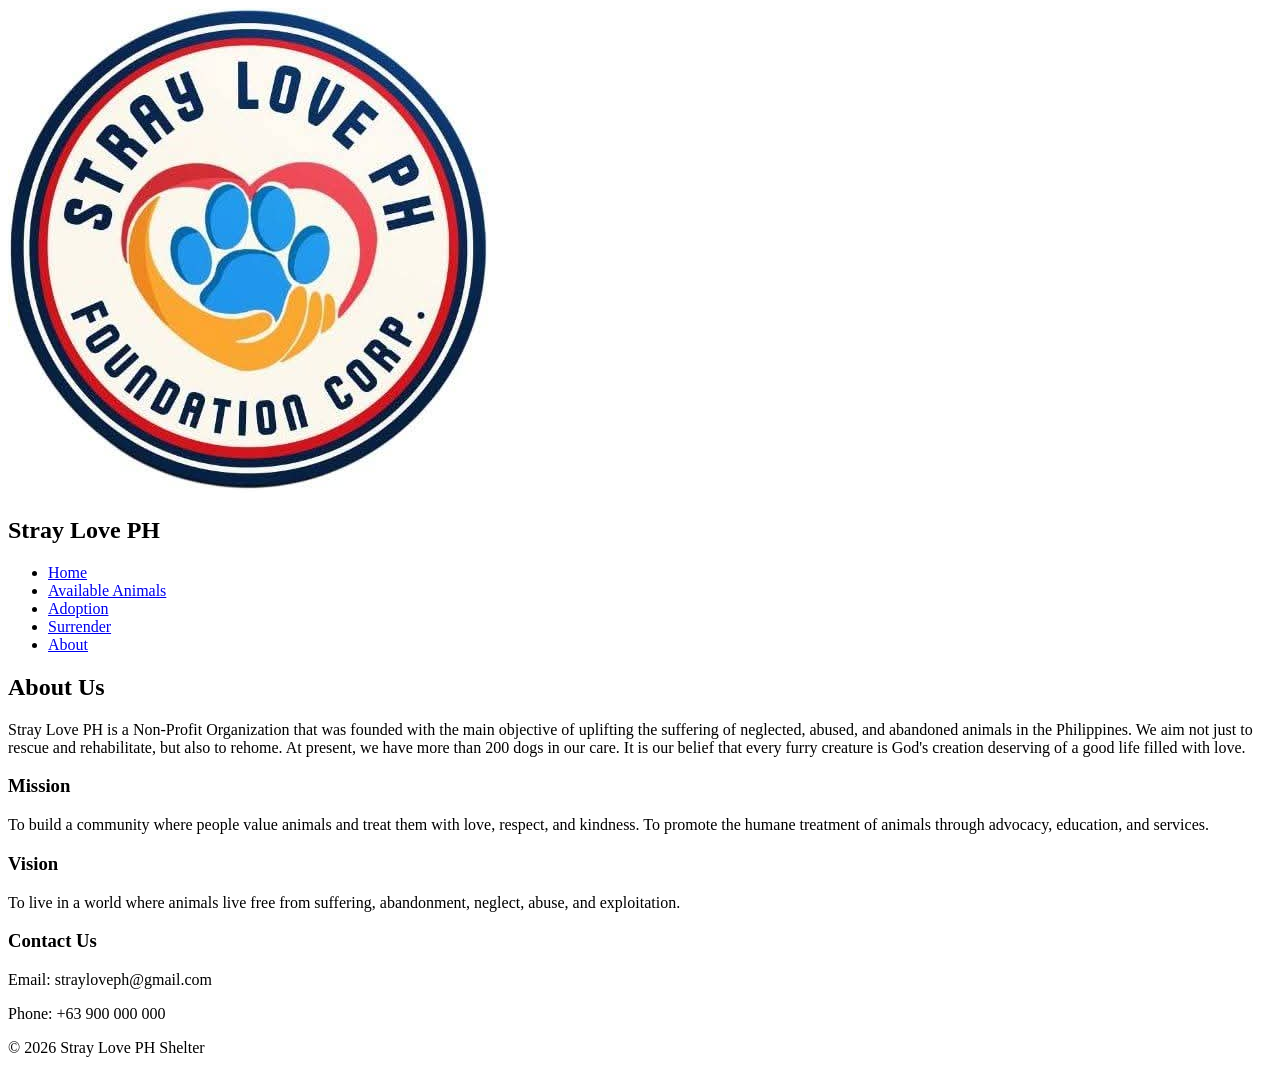
==== about.html @ 6a7cad62 "Update and rename about (1).html to about.html" ====
<!DOCTYPE html>
<html lang="en">
<head>
    <meta charset="UTF-8">
    <meta name="viewport" content="width=device-width, initial-scale=1.0">
    <title>About – Stray Love PH</title>
    <link rel="stylesheet" href="style.css">
</head>
<body>

    <nav>
        <div class="logo">
            <img src="logo.jpg" alt="Stray Love PH Logo">
            <h2>Stray Love PH</h2>
        </div>
        <ul>
            <li><a href="index.html">Home</a></li>
            <li><a href="animals.html">Available Animals</a></li>
            <li><a href="adoption.html">Adoption</a></li>
            <li><a href="surrender.html">Surrender</a></li>
            <li><a href="about.html" class="active">About</a></li>
        </ul>
    </nav>

    <div class="page-wrapper">
        <section class="about-section">
            <h2>About Us</h2>
            <p class="about-intro">
                Stray Love PH is a Non-Profit Organization that was founded with the main objective of uplifting the
                suffering of neglected, abused, and abandoned animals in the Philippines.
                We aim not just to rescue and rehabilitate, but also to rehome.
                At present, we have more than 200 dogs in our care. It is our belief that every furry creature is God's
                creation deserving of a good life filled with love.
            </p>

            <div class="about-grid">
                <div class="about-card">
                    <h3>Mission</h3>
                    <p>To build a community where people value animals and treat them with love, respect, and kindness.
                    To promote the humane treatment of animals through advocacy, education, and services.</p>
                </div>

                <div class="about-card">
                    <h3>Vision</h3>
                    <p>To live in a world where animals live free from suffering, abandonment, neglect, abuse, and exploitation.</p>
                </div>

                <div class="about-card">
                    <h3>Contact Us</h3>
                    <p>Email: strayloveph@gmail.com</p>
                    <p>Phone: +63 900 000 000</p>
                </div>
            </div>
        </section>
    </div>

    <footer>
        <p>© 2026 Stray Love PH Shelter</p>
    </footer>

</body>
</html>
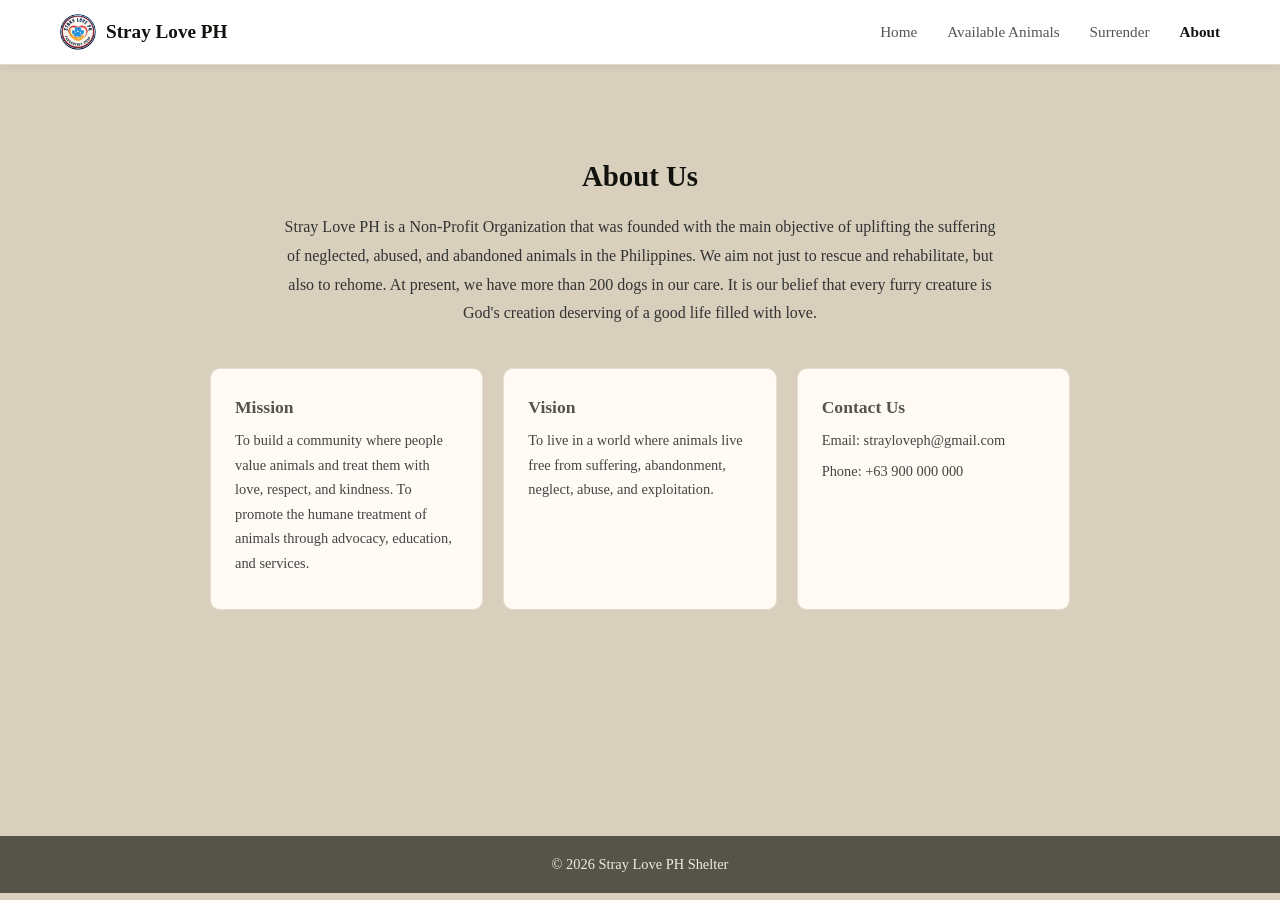
==== commit 48d8f911: "Update about.html" ====
--- a/about.html
+++ b/about.html
@@ -16,7 +16,7 @@
         <ul>
             <li><a href="index.html">Home</a></li>
             <li><a href="animals.html">Available Animals</a></li>
-            <li><a href="adoption.html">Adoption</a></li>
+        
             <li><a href="surrender.html">Surrender</a></li>
             <li><a href="about.html" class="active">About</a></li>
         </ul>
--- a/style.css
+++ b/style.css
@@ -0,0 +1,936 @@
+/* ===== RESET & BASE ===== */
+html {
+    scroll-behavior: smooth;
+}
+
+* {
+    margin: 0;
+    padding: 0;
+    box-sizing: border-box;
+    font-family: Cambria, Cochin, Georgia, Times, 'Times New Roman', serif;
+}
+
+body {
+    font-size: 16px;
+    background: #D8CFBC;
+    color: #11120D;
+}
+
+
+/* ===== NAVBAR ===== */
+nav {
+    position: fixed;
+    top: 0;
+    left: 0;
+    width: 100%;
+    background: #ffffff;
+    padding: 14px 60px;
+    display: flex;
+    align-items: center;
+    justify-content: space-between;
+    border-bottom: 1px solid #e0d9d0;
+    z-index: 1000;
+    box-shadow: 0 2px 8px rgba(0,0,0,0.06);
+}
+
+.logo {
+    display: flex;
+    align-items: center;
+    gap: 10px;
+}
+
+.logo img {
+    width: 36px;
+    height: 36px;
+    object-fit: cover;
+    border-radius: 50%;
+}
+
+.logo h2 {
+    font-size: 1.2rem;
+    color: #11120D;
+}
+
+nav ul {
+    list-style: none;
+    display: flex;
+    gap: 30px;
+}
+
+nav a {
+    text-decoration: none;
+    color: #555;
+    font-size: 0.95rem;
+    transition: color 0.2s;
+}
+
+nav a:hover,
+nav a.active {
+    color: #11120D;
+    font-weight: bold;
+}
+
+
+/* ===== PAGE WRAPPER (pushes content below fixed nav) ===== */
+.page-wrapper {
+    padding-top: 80px;
+    min-height: calc(100vh - 64px);
+}
+
+
+/* ===== HERO ===== */
+.hero {
+    height: 100vh;
+    background-color: #565449;
+    display: flex;
+    align-items: center;
+    justify-content: center;
+    text-align: center;
+    color: white;
+}
+
+.hero-content {
+    max-width: 600px;
+    padding: 0 20px;
+}
+
+.hero h1 {
+    font-size: 2.8rem;
+    margin-bottom: 16px;
+    line-height: 1.2;
+}
+
+.hero p {
+    font-size: 1.1rem;
+    margin-bottom: 28px;
+    opacity: 0.9;
+}
+
+.hero button {
+    padding: 14px 32px;
+    border: none;
+    background: #D8CFBC;
+    color: #11120D;
+    font-size: 1rem;
+    cursor: pointer;
+    border-radius: 4px;
+    transition: background 0.2s;
+}
+
+.hero button:hover {
+    background: #c8bfac;
+}
+
+
+/* ===== SECTION BASE ===== */
+section {
+    padding: 60px 40px;
+    text-align: center;
+}
+
+section h2 {
+    font-size: 1.8rem;
+    margin-bottom: 10px;
+}
+
+.section-subtitle {
+    color: #666;
+    font-size: 1rem;
+    margin-bottom: 10px;
+}
+
+
+/* ===== ANIMALS SECTION ===== */
+.animals-section {
+    padding: 60px 60px;
+}
+
+.cards {
+    display: flex;
+    justify-content: center;
+    flex-wrap: wrap;
+    gap: 24px;
+    margin-top: 30px;
+}
+
+.card {
+    background: #FFFBF4;
+    width: 240px;
+    border: 1px solid #e5ddd0;
+    border-radius: 10px;
+    overflow: hidden;
+    box-shadow: 0 2px 8px rgba(0,0,0,0.05);
+    transition: transform 0.2s, box-shadow 0.2s;
+}
+
+.card:hover {
+    transform: translateY(-4px);
+    box-shadow: 0 6px 16px rgba(0,0,0,0.1);
+}
+
+.card img {
+    width: 100%;
+    height: 180px;
+    object-fit: cover;
+}
+
+.card-body {
+    padding: 14px;
+}
+
+.card-body h3 {
+    margin-bottom: 10px;
+    font-size: 1.1rem;
+}
+
+.card button {
+    padding: 8px 20px;
+    background: #D8CFBC;
+    color: #11120D;
+    border: none;
+    border-radius: 4px;
+    cursor: pointer;
+    font-size: 0.9rem;
+    transition: background 0.2s;
+}
+
+.card button:hover {
+    background: #c8bfac;
+}
+
+
+/* ===== FORM SECTIONS ===== */
+.form-section {
+    max-width: 560px;
+    margin: 0 auto;
+    padding: 80px 20px 60px;
+    text-align: center;
+}
+
+.form-section h2 {
+    font-size: 1.8rem;
+    margin-bottom: 10px;
+}
+
+/* Adoption Steps */
+.steps {
+    display: flex;
+    flex-wrap: wrap;
+    justify-content: center;
+    gap: 12px;
+    margin: 24px 0 32px;
+}
+
+.step {
+    background: #FFFBF4;
+    border: 1px solid #e5ddd0;
+    border-radius: 8px;
+    padding: 10px 18px;
+    font-size: 0.9rem;
+    display: flex;
+    align-items: center;
+    gap: 8px;
+}
+
+.step span {
+    background: #565449;
+    color: white;
+    width: 22px;
+    height: 22px;
+    border-radius: 50%;
+    display: flex;
+    align-items: center;
+    justify-content: center;
+    font-size: 0.8rem;
+    font-weight: bold;
+    flex-shrink: 0;
+}
+
+/* Form inputs */
+form {
+    text-align: left;
+}
+
+form input,
+form textarea {
+    width: 100%;
+    padding: 10px 14px;
+    margin-bottom: 14px;
+    border: 1px solid #ccc;
+    border-radius: 4px;
+    font-size: 0.95rem;
+    font-family: inherit;
+    background: #FFFBF4;
+    color: #11120D;
+}
+
+form input:focus,
+form textarea:focus {
+    outline: none;
+    border-color: #565449;
+}
+
+form button {
+    display: block;
+    width: 100%;
+    padding: 12px;
+    background: #565449;
+    color: #F3E9DD;
+    border: none;
+    border-radius: 4px;
+    font-size: 1rem;
+    font-family: inherit;
+    cursor: pointer;
+    transition: background 0.2s;
+}
+
+form button:hover {
+    background: #3e3c35;
+}
+
+
+/* ===== ABOUT SECTION ===== */
+.about-section {
+    max-width: 900px;
+    margin: 0 auto;
+    padding: 80px 20px 60px;
+    text-align: center;
+}
+
+.about-section h2 {
+    font-size: 1.8rem;
+    margin-bottom: 20px;
+}
+
+.about-intro {
+    font-size: 1rem;
+    line-height: 1.8;
+    color: white;
+    margin-bottom: 40px;
+    max-width: 720px;
+    margin-left: auto;
+    margin-right: auto;
+}
+
+.about-grid {
+    display: flex;
+    flex-wrap: wrap;
+    gap: 20px;
+    justify-content: center;
+}
+
+.about-card {
+    background: #FFFBF4;
+    border: 1px solid #e5ddd0;
+    border-radius: 10px;
+    padding: 28px 24px;
+    flex: 1;
+    min-width: 220px;
+    max-width: 280px;
+    text-align: left;
+}
+
+.about-card h3 {
+    font-size: 1.1rem;
+    margin-bottom: 10px;
+    color: #565449;
+}
+
+.about-card p {
+    font-size: 0.9rem;
+    line-height: 1.7;
+    color: #444;
+    margin-bottom: 6px;
+}
+
+
+/* ===== FOOTER ===== */
+footer {
+    background: #565449;
+    color: #F3E9DD;
+    text-align: center;
+    padding: 20px 40px;
+    font-size: 0.9rem;
+}
+
+  
+        /* ── PET INFO MODAL ── */
+        .modal-overlay {
+            display: none;
+            position: fixed;
+            inset: 0;
+            background: rgba(20,16,10,0.75);
+            z-index: 2000;
+            align-items: center;
+            justify-content: center;
+            padding: 20px;
+            backdrop-filter: blur(4px);
+        }
+        .modal-overlay.active { display: flex; }
+        .modal {
+            background: #fff;
+            border-radius: 14px;
+            max-width: 780px;
+            width: 100%;
+            position: relative;
+            overflow: hidden;
+            box-shadow: 0 20px 60px rgba(0,0,0,0.28);
+            animation: modalIn 0.3s ease;
+        }
+        @keyframes modalIn {
+            from { opacity:0; transform: scale(0.92) translateY(20px); }
+            to   { opacity:1; transform: scale(1) translateY(0); }
+        }
+        .modal-close {
+            position: absolute;
+            top: 14px; right: 14px;
+            background: #F5EFE4;
+            border: none;
+            width: 34px; height: 34px;
+            border-radius: 50%;
+            font-size: 0.9rem;
+            cursor: pointer;
+            z-index: 10;
+            color: #2A2720;
+            transition: background 0.2s;
+        }
+        .modal-close:hover { background: #D8CFBC; }
+        .modal-layout { display: flex; flex-wrap: wrap; }
+        .modal-img-wrap { flex: 0 0 300px; }
+        .modal-img-wrap img { width: 100%; height: 100%; min-height: 280px; object-fit: cover; }
+        .modal-info { flex: 1; padding: 32px 28px; min-width: 240px; }
+        .modal-badge {
+            display: inline-block;
+            background: #C4703A;
+            color: #fff;
+            font-size: 0.7rem;
+            font-weight: 700;
+            letter-spacing: 0.12em;
+            text-transform: uppercase;
+            padding: 4px 12px;
+            border-radius: 20px;
+            margin-bottom: 10px;
+        }
+        .modal-info h2 { font-family:'Playfair Display',serif; font-size:1.9rem; margin-bottom:14px; }
+        .modal-details { display:flex; gap:18px; margin-bottom:14px; flex-wrap:wrap; }
+        .modal-detail  { display:flex; flex-direction:column; }
+        .modal-detail span   { font-size:0.68rem; font-weight:700; letter-spacing:0.12em; text-transform:uppercase; color:#5C5750; }
+        .modal-detail strong { font-size:0.9rem; color:#2A2720; }
+        .modal-info > p { font-size:0.88rem; color:#5C5750; line-height:1.7; margin-bottom:22px; }
+        .modal-adopt-btn {
+            display: inline-block;
+            background: #C4703A;
+            color: #fff;
+            padding: 11px 26px;
+            border-radius: 30px;
+            font-size: 0.88rem;
+            font-weight: 700;
+            letter-spacing: 0.05em;
+            text-transform: uppercase;
+            border: none;
+            cursor: pointer;
+            transition: background 0.2s, transform 0.15s;
+            font-family: 'Lato', sans-serif;
+        }
+        .modal-adopt-btn:hover { background:#A85A2C; transform:translateY(-2px); }
+
+        /* ── ADOPTION SLIDE PANEL ── */
+        .adopt-panel-overlay {
+            display: none;
+            position: fixed;
+            inset: 0;
+            background: rgba(20,16,10,0.6);
+            z-index: 3000;
+            backdrop-filter: blur(3px);
+        }
+        .adopt-panel-overlay.active { display: block; }
+        .adopt-panel {
+            position: fixed;
+            top: 0; right: -100%;
+            width: 100%;
+            max-width: 560px;
+            height: 100%;
+            background: #FFFBF4;
+            z-index: 3001;
+            overflow-y: auto;
+            transition: right 0.4s cubic-bezier(0.25,0.46,0.45,0.94);
+            box-shadow: -8px 0 40px rgba(0,0,0,0.2);
+        }
+        .adopt-panel.open { right: 0; }
+        .adopt-panel-header {
+            background: #2A2720;
+            color: #fff;
+            padding: 22px 28px;
+            display: flex;
+            align-items: center;
+            justify-content: space-between;
+            position: sticky;
+            top: 0;
+            z-index: 10;
+        }
+        .adopt-panel-header h3 {
+            font-family:'Playfair Display',serif;
+            font-size: 1.1rem;
+            display: flex;
+            align-items: center;
+            gap: 10px;
+        }
+        .pet-name-badge {
+            background: #C4703A;
+            color: #fff;
+            font-size: 0.72rem;
+            font-weight: 700;
+            padding: 3px 10px;
+            border-radius: 20px;
+            font-family: 'Lato', sans-serif;
+        }
+        .panel-close {
+            background: rgba(255,255,255,0.12);
+            border: none;
+            color: #fff;
+            width: 32px; height: 32px;
+            border-radius: 50%;
+            font-size: 0.9rem;
+            cursor: pointer;
+            transition: background 0.2s;
+        }
+        .panel-close:hover { background: rgba(255,255,255,0.25); }
+        .adopt-panel-body { padding: 28px; }
+
+        /* Step dots */
+        .panel-steps {
+            display: flex;
+            align-items: center;
+            justify-content: center;
+            gap: 0;
+            margin-bottom: 28px;
+        }
+        .panel-step-dot { display:flex; flex-direction:column; align-items:center; gap:5px; }
+        .panel-step-dot span {
+            width:32px; height:32px;
+            border-radius:50%;
+            background:#E2D9CC;
+            color:#5C5750;
+            display:flex; align-items:center; justify-content:center;
+            font-weight:700; font-size:0.8rem;
+            transition: all 0.3s;
+        }
+        .panel-step-dot label { font-size:0.65rem; font-weight:700; text-transform:uppercase; letter-spacing:0.06em; color:#5C5750; }
+        .panel-step-dot.active span { background:#C4703A; color:#fff; box-shadow:0 0 0 4px rgba(196,112,58,0.2); }
+        .panel-step-dot.active label { color:#C4703A; }
+        .panel-step-dot.done span   { background:#2A2720; color:#fff; }
+        .panel-step-line { width:40px; height:2px; background:#E2D9CC; margin:0 4px 26px; }
+
+        /* Form steps */
+        .panel-form-step { display:none; }
+        .panel-form-step.active { display:block; animation:fadeUp 0.3s ease; }
+        @keyframes fadeUp {
+            from { opacity:0; transform:translateY(14px); }
+            to   { opacity:1; transform:translateY(0); }
+        }
+        .panel-form-step h4 { font-family:'Playfair Display',serif; font-size:1.15rem; margin-bottom:6px; color:#2A2720; }
+        .panel-form-step .step-sub { font-size:0.83rem; color:#7A6A55; margin-bottom:20px; }
+
+        .pf-group { display:flex; flex-direction:column; gap:5px; margin-bottom:13px; }
+        .pf-group label { font-size:0.75rem; font-weight:700; letter-spacing:0.07em; text-transform:uppercase; color:#5C5750; }
+        .pf-group .req  { color:#C4703A; }
+        .pf-group input,
+        .pf-group select,
+        .pf-group textarea {
+            width:100%; padding:10px 13px;
+            border:1px solid #E2D9CC; border-radius:6px;
+            font-size:0.93rem; font-family:'Lato',sans-serif;
+            background:#fff; color:#2A2720;
+            transition: border-color 0.2s, box-shadow 0.2s;
+        }
+        .pf-group input:focus,
+        .pf-group select:focus,
+        .pf-group textarea:focus {
+            outline:none; border-color:#C4703A;
+            box-shadow:0 0 0 3px rgba(196,112,58,0.12);
+        }
+        .pf-group textarea { resize:vertical; }
+        .pf-two { display:grid; grid-template-columns:1fr 1fr; gap:12px; }
+
+        .panel-nav {
+            display:flex; justify-content:space-between; align-items:center;
+            margin-top:22px; padding-top:18px; border-top:1px solid #E2D9CC;
+        }
+        .btn-panel-next {
+            background:#C4703A; color:#fff; border:none;
+            padding:11px 26px; border-radius:30px;
+            font-family:'Lato',sans-serif; font-size:0.85rem;
+            font-weight:700; letter-spacing:0.05em; text-transform:uppercase;
+            cursor:pointer; transition:background 0.2s;
+        }
+        .btn-panel-next:hover { background:#A85A2C; }
+        .btn-panel-back {
+            background:transparent; color:#5C5750;
+            border:1px solid #E2D9CC; padding:10px 22px;
+            border-radius:30px; font-family:'Lato',sans-serif;
+            font-size:0.85rem; font-weight:700; cursor:pointer;
+            transition:border-color 0.2s, color 0.2s;
+        }
+        .btn-panel-back:hover { border-color:#2A2720; color:#2A2720; }
+
+        /* Summary */
+        .summary-box { background:#F5EFE4; border:1px solid #E2D9CC; border-radius:10px; padding:16px; margin-bottom:14px; }
+        .summary-row { display:flex; justify-content:space-between; padding:7px 0; border-bottom:1px solid #E2D9CC; font-size:0.83rem; gap:16px; }
+        .summary-row:last-child { border-bottom:none; }
+        .summary-row span   { color:#7A6A55; flex-shrink:0; }
+        .summary-row strong { text-align:right; color:#2A2720; }
+        .checkbox-label {
+            display:flex; align-items:flex-start; gap:10px;
+            font-size:0.85rem; color:#5C5750; cursor:pointer; line-height:1.5;
+        }
+        .checkbox-label input { margin-top:3px; flex-shrink:0; accent-color:#C4703A; }
+
+        /* Success */
+        .panel-success { text-align:center; padding:50px 20px; }
+        .panel-success .success-icon { font-size:3.5rem; margin-bottom:16px; animation:bounce 0.6s ease; }
+        @keyframes bounce { 0%,100%{transform:scale(1);} 50%{transform:scale(1.3);} }
+        .panel-success h2 { font-family:'Playfair Display',serif; font-size:1.7rem; margin-bottom:10px; }
+        .panel-success p  { font-size:0.9rem; color:#5C5750; max-width:340px; margin:auto; line-height:1.7; }
+        .btn-done {
+            display:inline-block; margin-top:24px;
+            background:#2A2720; color:#fff;
+            padding:11px 28px; border-radius:30px;
+            font-size:0.85rem; font-weight:700;
+            border:none; cursor:pointer;
+            font-family:'Lato',sans-serif; transition:background 0.2s;
+        }
+        .btn-done:hover { background:#C4703A; }
+
+        @media (max-width:600px) {
+            .modal-img-wrap { flex:0 0 100%; }
+            .modal-img-wrap img { height:200px; min-height:unset; }
+            .adopt-panel { max-width:100%; }
+            .pf-two { grid-template-columns:1fr; }
+        }
+    .page-hero-small {
+    text-align: center;
+}
+
+.filter-bar {
+    display: flex;
+    justify-content: center; /* eto yung maggitna */
+    gap: 10px; /* optional spacing */
+    margin-top: 15px;
+}    display: flex;
+    align-items: center;
+    gap: 10px;
+}
+
+.logo img {
+    width: 36px;
+    height: 36px;
+    object-fit: cover;
+    border-radius: 50%;
+}
+
+.logo h2 {
+    font-size: 1.2rem;
+    color: #11120D;
+}
+
+nav ul {
+    list-style: none;
+    display: flex;
+    gap: 30px;
+}
+
+nav a {
+    text-decoration: none;
+    color: #555;
+    font-size: 0.95rem;
+    transition: color 0.2s;
+}
+
+nav a:hover,
+nav a.active {
+    color: #11120D;
+    font-weight: bold;
+}
+
+
+/* ===== PAGE WRAPPER (pushes content below fixed nav) ===== */
+.page-wrapper {
+    padding-top: 80px;
+    min-height: calc(100vh - 64px);
+}
+
+
+/* ===== HERO ===== */
+.hero {
+    height: 100vh;
+    background-color: #565449;
+    display: flex;
+    align-items: center;
+    justify-content: center;
+    text-align: center;
+    color: white;
+}
+
+.hero-content {
+    max-width: 600px;
+    padding: 0 20px;
+}
+
+.hero h1 {
+    font-size: 2.8rem;
+    margin-bottom: 16px;
+    line-height: 1.2;
+}
+
+.hero p {
+    font-size: 1.1rem;
+    margin-bottom: 28px;
+    opacity: 0.9;
+}
+
+.hero button {
+    padding: 14px 32px;
+    border: none;
+    background: #D8CFBC;
+    color: #11120D;
+    font-size: 1rem;
+    cursor: pointer;
+    border-radius: 4px;
+    transition: background 0.2s;
+}
+
+.hero button:hover {
+    background: #c8bfac;
+}
+
+
+/* ===== SECTION BASE ===== */
+section {
+    padding: 60px 40px;
+    text-align: center;
+}
+
+section h2 {
+    font-size: 1.8rem;
+    margin-bottom: 10px;
+}
+
+.section-subtitle {
+    color: #666;
+    font-size: 1rem;
+    margin-bottom: 10px;
+}
+
+
+/* ===== ANIMALS SECTION ===== */
+.animals-section {
+    padding: 60px 60px;
+}
+
+.cards {
+    display: flex;
+    justify-content: center;
+    flex-wrap: wrap;
+    gap: 24px;
+    margin-top: 30px;
+}
+
+.card {
+    background: #FFFBF4;
+    width: 240px;
+    border: 1px solid #e5ddd0;
+    border-radius: 10px;
+    overflow: hidden;
+    box-shadow: 0 2px 8px rgba(0,0,0,0.05);
+    transition: transform 0.2s, box-shadow 0.2s;
+}
+
+.card:hover {
+    transform: translateY(-4px);
+    box-shadow: 0 6px 16px rgba(0,0,0,0.1);
+}
+
+.card img {
+    width: 100%;
+    height: 180px;
+    object-fit: cover;
+}
+
+.card-body {
+    padding: 14px;
+}
+
+.card-body h3 {
+    margin-bottom: 10px;
+    font-size: 1.1rem;
+}
+
+.card button {
+    padding: 8px 20px;
+    background: #D8CFBC;
+    color: #11120D;
+    border: none;
+    border-radius: 4px;
+    cursor: pointer;
+    font-size: 0.9rem;
+    transition: background 0.2s;
+}
+
+.card button:hover {
+    background: #c8bfac;
+}
+
+
+/* ===== FORM SECTIONS ===== */
+.form-section {
+    max-width: 560px;
+    margin: 0 auto;
+    padding: 80px 20px 60px;
+    text-align: center;
+}
+
+.form-section h2 {
+    font-size: 1.8rem;
+    margin-bottom: 10px;
+}
+
+/* Adoption Steps */
+.steps {
+    display: flex;
+    flex-wrap: wrap;
+    justify-content: center;
+    gap: 12px;
+    margin: 24px 0 32px;
+}
+
+.step {
+    background: #FFFBF4;
+    border: 1px solid #e5ddd0;
+    border-radius: 8px;
+    padding: 10px 18px;
+    font-size: 0.9rem;
+    display: flex;
+    align-items: center;
+    gap: 8px;
+}
+
+.step span {
+    background: #565449;
+    color: white;
+    width: 22px;
+    height: 22px;
+    border-radius: 50%;
+    display: flex;
+    align-items: center;
+    justify-content: center;
+    font-size: 0.8rem;
+    font-weight: bold;
+    flex-shrink: 0;
+}
+
+/* Form inputs */
+form {
+    text-align: left;
+}
+
+form input,
+form textarea {
+    width: 100%;
+    padding: 10px 14px;
+    margin-bottom: 14px;
+    border: 1px solid #ccc;
+    border-radius: 4px;
+    font-size: 0.95rem;
+    font-family: inherit;
+    background: #FFFBF4;
+    color: #11120D;
+}
+
+form input:focus,
+form textarea:focus {
+    outline: none;
+    border-color: #565449;
+}
+
+form button {
+    display: block;
+    width: 100%;
+    padding: 12px;
+    background: #565449;
+    color: #F3E9DD;
+    border: none;
+    border-radius: 4px;
+    font-size: 1rem;
+    font-family: inherit;
+    cursor: pointer;
+    transition: background 0.2s;
+}
+
+form button:hover {
+    background: #3e3c35;
+}
+
+
+/* ===== ABOUT SECTION ===== */
+.about-section {
+    max-width: 900px;
+    margin: 0 auto;
+    padding: 80px 20px 60px;
+    text-align: center;
+}
+
+.about-section h2 {
+    font-size: 1.8rem;
+    margin-bottom: 20px;
+}
+
+.about-intro {
+    font-size: 1rem;
+    line-height: 1.8;
+    color: #333;
+    margin-bottom: 40px;
+    max-width: 720px;
+    margin-left: auto;
+    margin-right: auto;
+}
+
+.about-grid {
+    display: flex;
+    flex-wrap: wrap;
+    gap: 20px;
+    justify-content: center;
+}
+
+.about-card {
+    background: #FFFBF4;
+    border: 1px solid #e5ddd0;
+    border-radius: 10px;
+    padding: 28px 24px;
+    flex: 1;
+    min-width: 220px;
+    max-width: 280px;
+    text-align: left;
+}
+
+.about-card h3 {
+    font-size: 1.1rem;
+    margin-bottom: 10px;
+    color: #565449;
+}
+
+.about-card p {
+    font-size: 0.9rem;
+    line-height: 1.7;
+    color: #444;
+    margin-bottom: 6px;
+}
+
+
+/* ===== FOOTER ===== */
+footer {
+    background: #565449;
+    color: #F3E9DD;
+    text-align: center;
+    padding: 20px 40px;
+    font-size: 0.9rem;
+}
